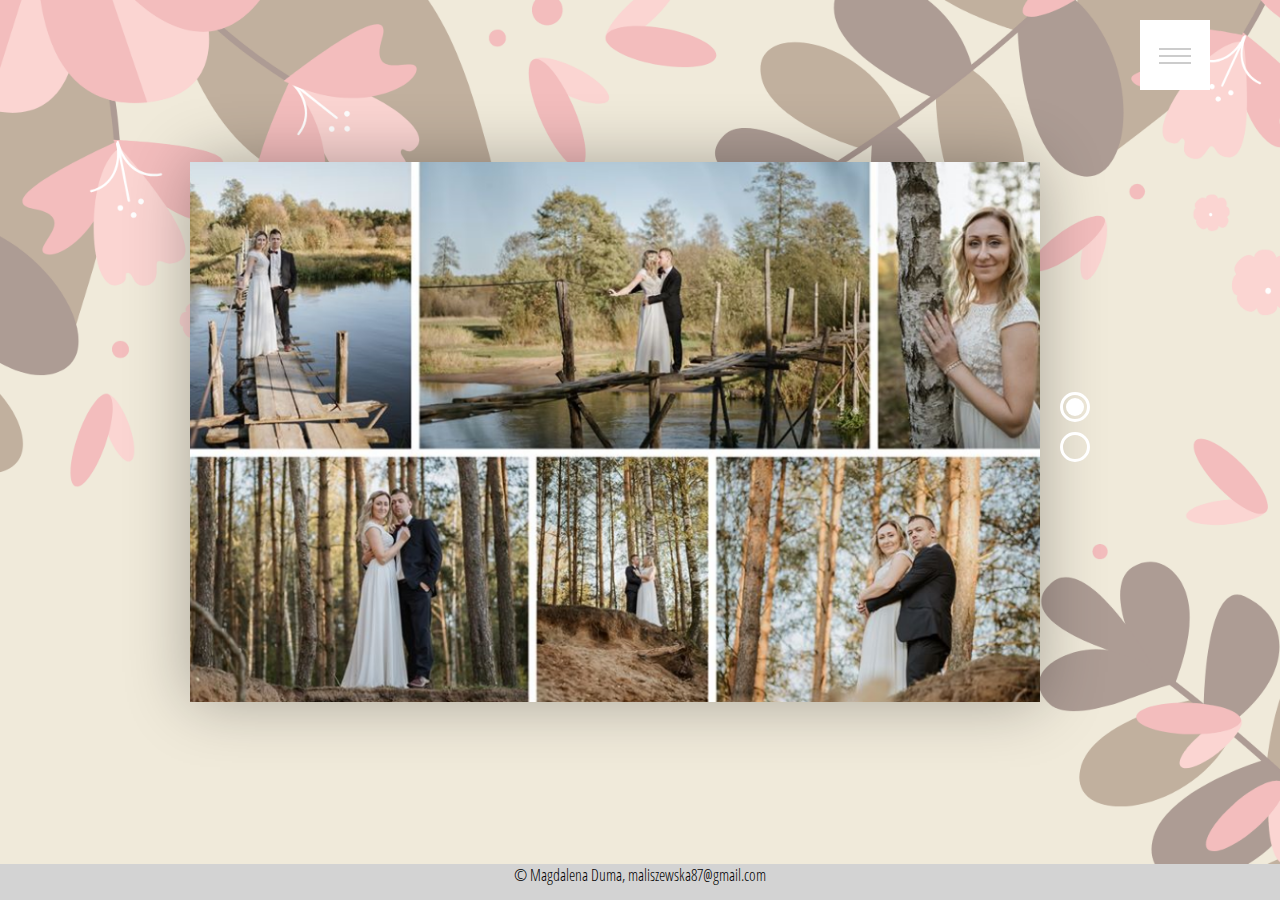
==== index.html @ 5b01387f "secend part" ====
<!DOCTYPE html>
<html lang="pl">
<head>
    <meta charset="UTF-8">
    <title>Photography - web by Magdalena Duma</title>
    <link rel="stylesheet" type="text/css" href="assets/css/style.css">
    <link rel="stylesheet" type="text/css" href="assets/css/style__first_page.css">
</head>
<body>

<!-- ===================================================
                      1.  navbar
=================================================== -->
<div class='menu'>
  <span class='toggle'>
    <i></i>
    <i></i>
    <i></i>
  </span>
  <div class='menuContent'>
    <ul>
      <li class="nav-item">
        <a class="nav-link" href="index.html">HOME</a>
      </li>
      <li class="nav-item">
        <a class="nav-link" href="dzieci.html">Fotografia Dziecięca</a>
      </li>
      <li class="nav-item">
        <a class="nav-link" href="slub.html">Fotografia Ślubna</a>
      </li>
      <li class="nav-item">
        <a class="nav-link" href="cennik.html">Cennik</a>
      </li>
      <li class="nav-item">
        <a class="nav-link" href="kontakt.html">Kontakt</a>
      </li>
    </ul>

    
  </div>
</div>

<!-- ===================================================
                      2.  middle
=================================================== -->
<div class="cont">
  <div class="app">
    <div class="app__bgimg">
      <div class="app__bgimg-image app__bgimg-image--1"></div>
      <div class="app__bgimg-image app__bgimg-image--2"></div>
    </div> <!--/ .app__bgimg-->
    
    <div class="app__img">
      <img onmousedown="return false" src="https://s3-us-west-2.amazonaws.com/s.cdpn.io/537051/whiteTest4.png" alt="city" />
    </div> <!--/ .app__img-->
    
    <div class="app__text app__text--1" style="left:50%">
      <div class="app__text-line app__text-line--4"><img src="assets/image/logo/logo.png" alt="logo" class="logo" width="95%"></div>
      <div class="app__text-line app__text-line--3"><hr>Ślubna</div>
    </div> <!--/ .app__text .app__text--1-->
    
    <div class="app__text app__text--2">
      <div class="app__text-line app__text-line--4"><img src="assets/image/logo/logo.png" alt="logo" class="logo" width="60%"></div>
      <div class="app__text-line app__text-line--3"><hr style="width:55%">Dziecięca</div>
    </div> <!--/ .app__text app__text--2-->
  
  </div> <!--/ .app-->
  
  <div class="pages">
    <ul class='pages__list'>
      <li data-target='1' class='pages__item pages__item--1 page__item-active'></li>
      <li data-target='2' class='pages__item pages__item--2'></li>
    </ul>
  </div>
</div> <!--/ .cont -->

<!-- ===================================================
                      3.  footer
=================================================== -->
<footer>&#169; Magdalena Duma, maliszewska87@gmail.com</footer>

<!-- ===================================================
                      4.  add script
=================================================== -->
<script src="https://code.jquery.com/jquery-3.3.1.js"></script>
<script src="assets/js/hamburger.js"></script>
<script src="assets/js/first__page.js"></script>

</body>
</html>
---- assets/css/style.css ----
/* ===================================================
                        General
=================================================== */

@font-face {
  font-family: 'Pacifico';
  src: url(../fonts/Pacifico/Pacifico-Regular.ttf);
  font-family: 'Open Sans Condensed';
  src: url(../fonts/Open_Sans_Condensed/OpenSansCondensed-Light.ttf);
}

html {
    box-sizing: border-box;
    font-family: 'Open Sans Condensed';
}
*, *:before, *:after {
  box-sizing: inherit;
  margin: 0;
  padding: 0;
}

/* ===================================================
                        Menu + Navbar
=================================================== */
.menu {
  height: 70px;
  width: 70px;
  right: 70px;
  top: 20px;
  text-align: center;
  position: absolute;
  background: #fff;
  overflow: hidden;
  transition: all 0.2s ease;
  z-index: 999;
}
.menu.active {
  width: calc(100% - 140px);
}
.menu.active .menuContent * {
  opacity: 1;
}
.menu.active span i:nth-child(1) {
  transform: rotate(-45deg) translate(-50%, -50%);
  top: 50%;
}
.menu.active span i:nth-child(2) {
  transform: translateX(-100px);
  opacity: 0;
}
.menu.active span i:nth-child(3) {
  transform: rotate(45deg) translate(-50%, -50%);
  top: 50%;
}
.menu span {
  width: 70px;
  height: 70px;
  position: absolute;
  right: 0;
  cursor: pointer;
  background: #fff;
  z-index: 1;
}
.menu span i {
  position: absolute;
  transform-origin: 50% 50%;
  width: 45%;
  height: 2px;
  left: 0;
  right: 0;
  margin: auto;
  background-color: #ccc;
  transition: transform 0.3s ease, opacity 0.1s ease 0.1s;
}
.menu span i:nth-child(1) {
  top: 40%;
}
.menu span i:nth-child(2) {
  top: 50%;
}
.menu span i:nth-child(3) {
  top: 60%;
}
.menu .menuContent {
  position: absolute;
  width: 100%;
  height: 100%;
  line-height: 40px;
  right: 0px;
  text-align: center;
}
.menu .menuContent * {
  opacity: 0;
}
.menu .menuContent ul li {
  display: inline-block;
  margin-left: 5%;
  margin-right: 5%;
  color: #2d3235;
  transition: opacity 0.3s ease 0.3s;
  cursor: pointer;
  position: relative;
  font-size: 20px;
  padding: 1.5% 0;
}
.menu .menuContent ul li a,
.menu .menuContent ul li a:active {
  color: black;
  text-decoration: none;
  transition: transform .5s ease; 
}
.menu .menuContent ul li a:hover {
 color: grey;
}

/* ===================================================
                        Footer
=================================================== */
footer {
    z-index: 1; 
    background-color: lightgray; 
    height: 4vh; 
    display: flex; 
    justify-content: center
}

/* ===================================================
                        Media Queries
=================================================== */
@media only screen and (max-width: 992px) {
  .menu {
    right: 10px;
  }
  .menu .menuContent ul li:last-child {
    margin-right: 90px;
  }
}
---- assets/css/style__first_page.css ----
/* ===================================================
                        Postcards
=================================================== */
.cont {
  position: relative;
  display: flex;
  justify-content: center;
  align-items: center;
  height: 96vh;
  background-image:url(../image/background/02.png);
  background-size: cover;
  overflow: hidden;
}
.app {
  position: relative;
  min-width: 850px;
  height: 540px;
  box-shadow: 0 0 60px rgba(0, 0, 0, .3);
  overflow: hidden;
}
.app__bgimg {
  position: absolute;
  top: 0;
  left: -2.5%;
  width: 105%;
  height: 100%;
  transition: transform 3.5s 770ms;
}
.app__bgimg-image {
  position: absolute;
  width: 100%;
  height: 100%;
  top: 0;
  left: 0;
}
.app__bgimg-image--1 {
  background: url(../image/photos/photo_01.png) center center no-repeat;
  background-size: cover;
}
.app__bgimg-image--2 {
  background: url(../image/photos/photo_02.png) center center no-repeat;
  background-size: cover;
  opacity: 0;
  transition: opacity 0ms 1300ms;
  will-change: opacity;
}
.app__text {
  position: absolute;
  right: 165px;
  top: 150px;
  text-transform: uppercase;
  z-index: 1;
}
.app__text-line {
  transition: transform 1500ms 400ms, opacity 750ms 500ms;
  will-change: transform, opacity;
  user-select: none;
}
.app__text-line--4 {
  transition: transform 1500ms 2300ms, opacity 1500ms 3500ms;

}
.app__text-line--3 {
  transition: transform 1500ms 2200ms, opacity 1500ms 3250ms;
}
.app__text-line--1 {
  transition: transform 1500ms 2000ms, opacity 1500ms 2750ms;
}
.app__text-line--4 {
  font-size: 50px;
  font-weight: 700;
  color: #0a101d;
}
.app__text-line--3 {
  font-size: 35px;
  font-weight: 300;
}
.app__text-line--1 {
  margin-top: 15px;
}
.app__text-line--1 img {
  width: 50px;
}
.app__text--1 .app__text-line {
  transform: translate3d(0, -125px, 0);
  opacity: 0;
}
.app__text--2 {
  right: initial;
  top: 250px;
  left: 80px;
  z-index: -1;
  transition: z-index 1500ms;
}
.app__text--2 .app__text-line--4 {
  opacity: 0;
  transition: transform 1500ms 525ms, opacity 400ms 725ms;
}
.app__text--2 .app__text-line--3 {
  opacity: 0;
  transition: transform 1500ms 450ms, opacity 400ms 650ms;
}
.app__text--2 .app__text-line--1 {
  opacity: 0;
  transition: transform 1500ms 300ms, opacity 400ms 500ms;
}
.app__img {
  position: absolute;
  transform: translate3d(0, -750px, 0);
  width: 850px;
  height: 100%;
  transition: transform 3s cubic-bezier(0.6, 0.13, 0.31, 1.02);
  will-change: transform;
}
.app__img img {
  min-width: 100%;
  user-select: none;
}
.initial .app__img {
  transform: translate3d(0, 0, 0);
}
.initial .app__text--1 .app__text-line--1 {
  transform: translate3d(0, 0, 0);
  transition: transform 1500ms 1400ms, opacity 400ms 1600ms;
  opacity: 1;
}
.initial .app__text--1 .app__text-line--3 {
  transform: translate3d(0, 0, 0);
  transition: transform 1500ms 1550ms, opacity 400ms 1750ms;
  opacity: 1;
}
.initial .app__text--1 .app__text-line--4 {
  transform: translate3d(0, 0, 0);
  transition: transform 1500ms 1625ms, opacity 400ms 1825ms;
  opacity: 1;
}
.active .app__bgimg {
  transform: translate3d(10px, 0, 0) scale(1.05);
  transition: transform 5s 850ms ease-in-out;
}
.active .app__bgimg .app__bgimg-image--2 {
  opacity: 1;
  transition: opacity 0ms 1500ms;
}
.active .app__img {
  transition: transform 3s cubic-bezier(0.6, 0.13, 0.31, 1.02);
  transform: translate3d(0, -1410px, 0);
}
.active .app__text--1 {
  z-index: -1;
  transition: z-index 0ms 1500ms;
}
.active .app__text--1 .app__text-line--1 {
  transform: translate3d(0, -125px, 0);
  transition: transform 1500ms 300ms, opacity 400ms 500ms;
  opacity: 0;
}
.active .app__text--1 .app__text-line--3 {
  transform: translate3d(0, -125px, 0);
  transition: transform 1500ms 450ms, opacity 400ms 650ms;
  opacity: 0;
}
.active .app__text--1 .app__text-line--4 {
  transform: translate3d(0, -125px, 0);
  transition: transform 1500ms 525ms, opacity 400ms 725ms;
  opacity: 0;
}
.active .app__text--2 {
  z-index: 1;
}
.active .app__text--2 .app__text-line--1 {
  transform: translate3d(0, -125px, 0);
  transition: transform 2500ms 1100ms, opacity 1300ms 1300ms;
  opacity: 1;
}
.active .app__text--2 .app__text-line--3 {
  transform: translate3d(0, -125px, 0);
  transition: transform 2500ms 1250ms, opacity 1300ms 1850ms;
  opacity: 1;
}
.active .app__text--2 .app__text-line--4 {
  transform: translate3d(0, -125px, 0);
  transition: transform 2500ms 1325ms, opacity 1300ms 2125ms;
  opacity: 1;
}
.pages {
  margin-left: 20px;
}
.pages__list {
  list-style-type: none;
}
.pages__item {
  position: relative;
  margin-bottom: 10px;
  width: 30px;
  height: 30px;
  border-radius: 50%;
  border: 3px solid #fff;
  cursor: pointer;
}
.pages__item:after {
  content: '';
  position: absolute;
  top: 50%;
  left: 50%;
  transform: translate(-50%, -50%) scale(0, 0);
  width: 75%;
  height: 75%;
  border-radius: 50%;
  background-color: #fff;
  opacity: 0;
  transition: 500ms;
}
.pages__item:hover:after {
  transform: translate(-50%, -50%) scale(1, 1);
  opacity: 1;
}
.page__item-active:after {
  transform: translate(-50%, -50%) scale(1, 1);
  opacity: 1;
}
.icon-link {
  position: absolute;
  left: 5px;
  bottom: 5px;
  width: 50px;
}
.icon-link img {
  width: 100%;
  vertical-align: top;
}
.icon-link--twitter {
  left: auto;
  right: 5px;
}
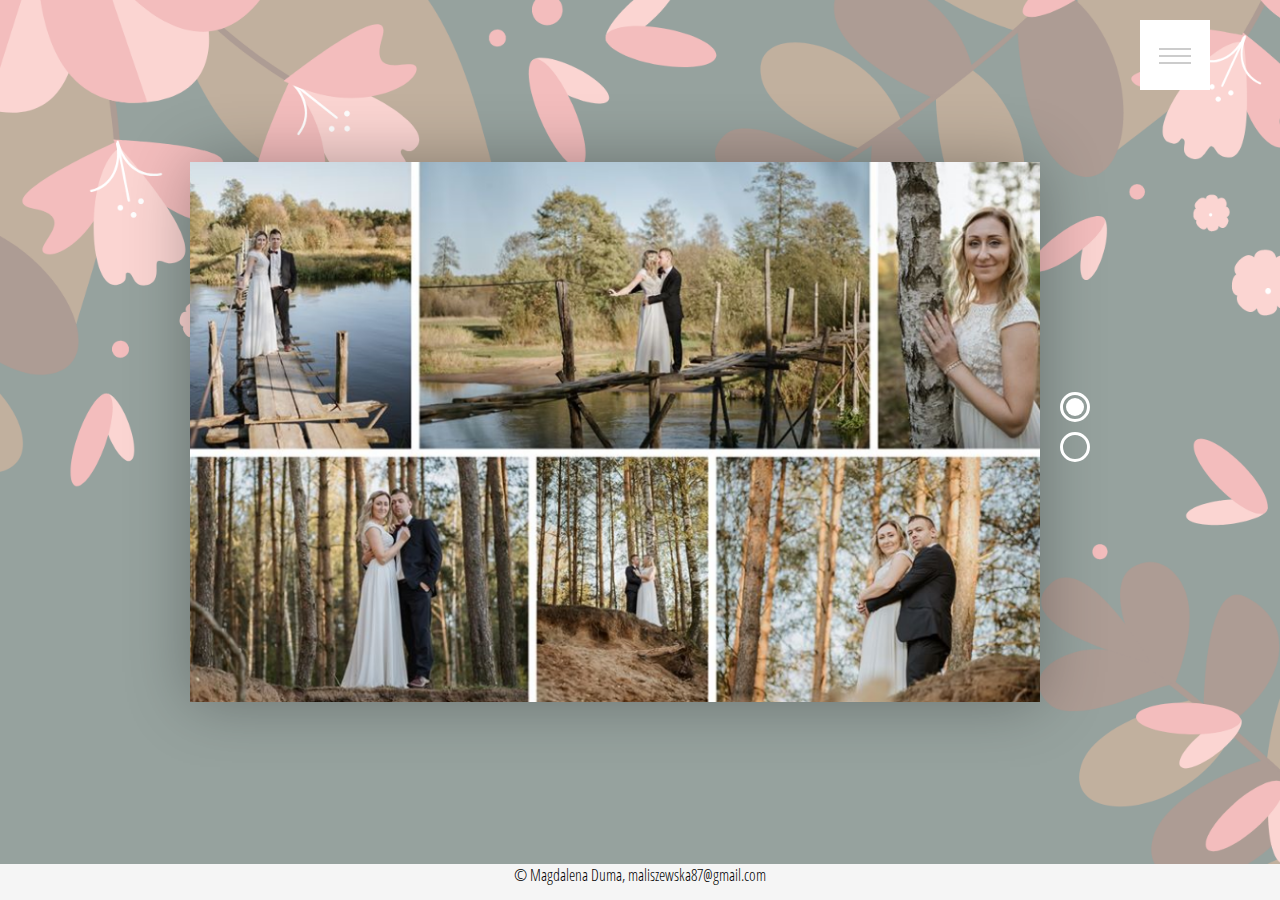
==== commit 7ab9bb5d: "Update index.html" ====
--- a/index.html
+++ b/index.html
@@ -27,9 +27,6 @@
       </li>
       <li class="nav-item">
         <a class="nav-link" href="slub.html">Fotografia Ślubna</a>
-      </li>
-      <li class="nav-item">
-        <a class="nav-link" href="cennik.html">Cennik</a>
       </li>
       <li class="nav-item">
         <a class="nav-link" href="kontakt.html">Kontakt</a>
@@ -87,4 +84,4 @@
 <script src="assets/js/first__page.js"></script>
 
 </body>
-</html>+</html>
--- a/assets/css/style.css
+++ b/assets/css/style.css
@@ -100,7 +100,7 @@
   transition: opacity 0.3s ease 0.3s;
   cursor: pointer;
   position: relative;
-  font-size: 20px;
+  font-size: 20px !important;
   padding: 1.5% 0;
 }
 .menu .menuContent ul li a,
@@ -117,11 +117,14 @@
                         Footer
 =================================================== */
 footer {
-    z-index: 1; 
-    background-color: lightgray; 
-    height: 4vh; 
-    display: flex; 
-    justify-content: center
+  position: fixed;
+  left: 0;
+  bottom: 0;
+  width: 100%;
+  text-align: center;    
+  z-index: 1; 
+  background-color: whitesmoke; 
+  height: 4vh; 
 }
 
 /* ===================================================
@@ -134,4 +137,4 @@
   .menu .menuContent ul li:last-child {
     margin-right: 90px;
   }
-}+}
--- a/assets/css/style__first_page.css
+++ b/assets/css/style__first_page.css
@@ -8,7 +8,7 @@
   justify-content: center;
   align-items: center;
   height: 96vh;
-  background-image:url(../image/background/02.png);
+  background-image:url(../image/background/1.png);
   background-size: cover;
   overflow: hidden;
 }
